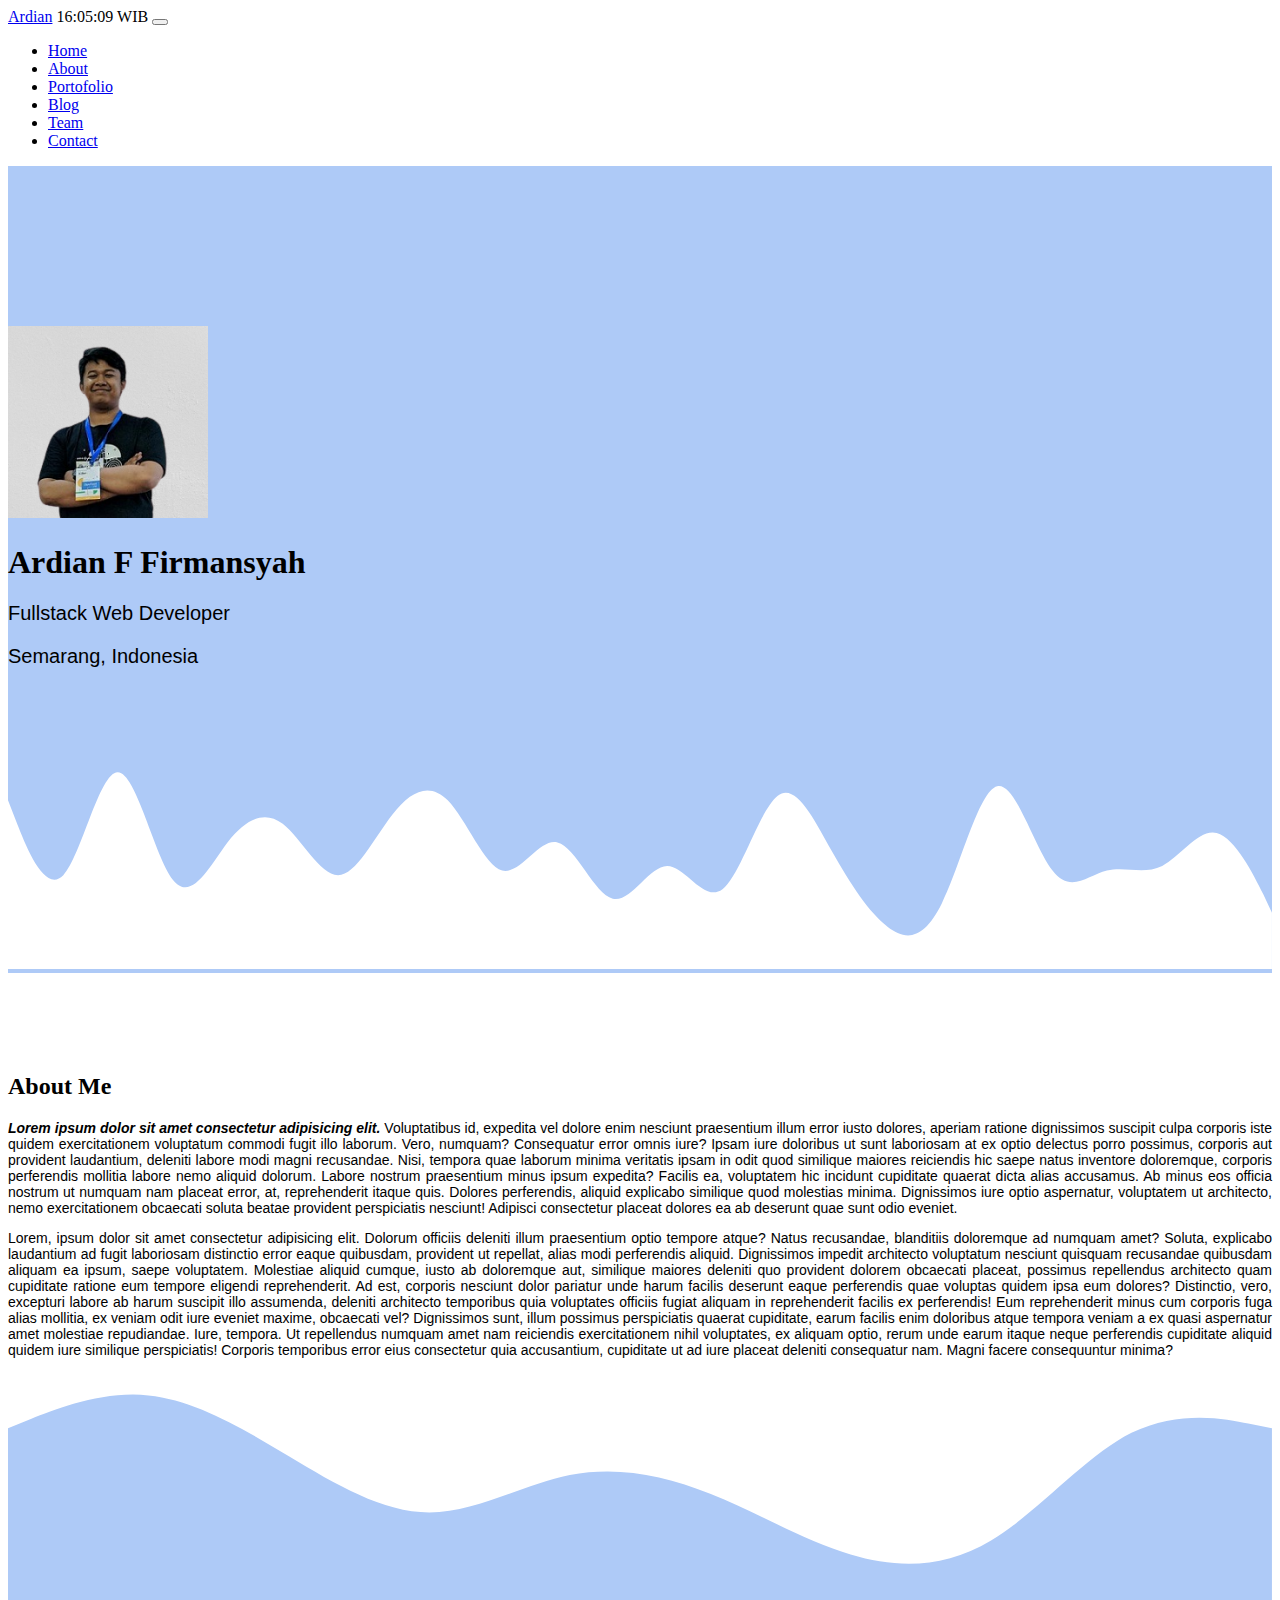
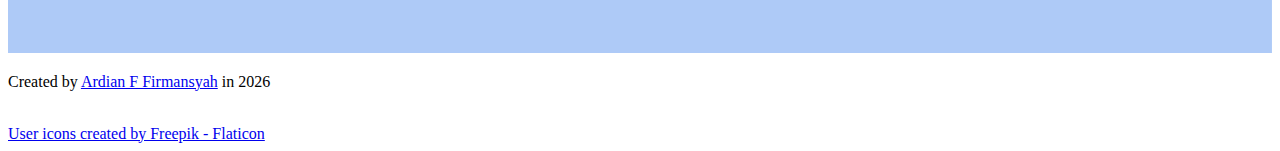
==== pages/about.html @ d7aa22d9 "Fixing pages" ====
<!DOCTYPE html>
<html lang="en">
  <head>
    <!-- Required meta tags -->
    <meta charset="utf-8" />
    <meta name="viewport" content="width=device-width, initial-scale=1" />

    <!-- Bootstrap CSS -->
    <link rel="stylesheet" href="https://cdn.jsdelivr.net/npm/bootstrap-icons@1.8.1/font/bootstrap-icons.css" />
    <link href="https://cdn.jsdelivr.net/npm/bootstrap@5.0.2/dist/css/bootstrap.min.css" rel="stylesheet" integrity="sha384-EVSTQN3/azprG1Anm3QDgpJLIm9Nao0Yz1ztcQTwFspd3yD65VohhpuuCOmLASjC" crossorigin="anonymous" />
    <link rel="stylesheet" href="/assets/style.css" />
    <link rel="shortcut icon" href="./assets/img/icon.png" />
    <title>My Portfolio | Ardian F Firmansyah</title>
  </head>
  <body id="#home">
    <nav class="navbar navbar-expand-lg navbar-dark bg-dark shadow-sm fixed-top">
      <div class="container">
        <a class="navbar-brand title-name" href="#" onclick="myPorto()">Ardian</a>
        <a class="navbar-brand" id="jam"></a>
        <button class="navbar-toggler" type="button" data-bs-toggle="collapse" data-bs-target="#navbarNav" aria-controls="navbarNav" aria-expanded="false" aria-label="Toggle navigation">
          <span class="navbar-toggler-icon"></span>
        </button>
        <div class="collapse navbar-collapse" id="navbarNav">
          <ul class="navbar-nav ms-auto">
            <li class="nav-item">
              <a class="nav-link" aria-current="page" href="/index.html">Home</a>
            </li>
            <li class="nav-item">
              <a class="nav-link active" href="about.html">About</a>
            </li>
            <li class="nav-item">
              <a class="nav-link" href="portofolio.html">Portofolio</a>
            </li>
            <li class="nav-item">
              <a class="nav-link" href="blog.html">Blog</a>
            </li>
            <li class="nav-item">
              <a class="nav-link" href="team.html">Team</a>
            </li>
            <li class="nav-item">
              <a class="nav-link" href="contact.html">Contact</a>
            </li>
          </ul>
        </div>
      </div>
    </nav>

    <section class="jumbotron text-center">
      <img src="/assets/img/me-croped-removebg-preview.png" alt="Ardian" width="200" class="rounded-circle img-thumbnail" />
      <h1 class="display-4">Ardian F Firmansyah</h1>
      <p class="lead">Fullstack Web Developer</p>
      <p class="lead">Semarang, Indonesia</p>
      <svg xmlns="http://www.w3.org/2000/svg" viewBox="0 0 1440 320">
        <path
          fill="#fff"
          fill-opacity="1"
          d="M0,128L10.4,154.7C20.9,181,42,235,63,213.3C83.5,192,104,96,125,96C146.1,96,167,192,188,218.7C208.7,245,230,203,250,176C271.3,149,292,139,313,154.7C333.9,171,355,213,376,213.3C396.5,213,417,171,438,144C459.1,117,480,107,501,128C521.7,149,543,203,563,208C584.3,213,605,171,626,176C647,181,668,235,689,240C709.6,245,730,203,751,202.7C772.2,203,793,245,814,229.3C834.8,213,856,139,877,122.7C897.4,107,918,149,939,186.7C960,224,981,256,1002,272C1022.6,288,1043,288,1064,245.3C1085.2,203,1106,117,1127,112C1147.8,107,1169,181,1190,208C1210.4,235,1231,213,1252,208C1273,203,1294,213,1315,202.7C1335.7,192,1357,160,1377,165.3C1398.3,171,1419,213,1430,234.7L1440,256L1440,320L1429.6,320C1419.1,320,1398,320,1377,320C1356.5,320,1336,320,1315,320C1293.9,320,1273,320,1252,320C1231.3,320,1210,320,1190,320C1168.7,320,1148,320,1127,320C1106.1,320,1085,320,1064,320C1043.5,320,1023,320,1002,320C980.9,320,960,320,939,320C918.3,320,897,320,877,320C855.7,320,835,320,814,320C793,320,772,320,751,320C730.4,320,710,320,689,320C667.8,320,647,320,626,320C605.2,320,584,320,563,320C542.6,320,522,320,501,320C480,320,459,320,438,320C417.4,320,397,320,376,320C354.8,320,334,320,313,320C292.2,320,271,320,250,320C229.6,320,209,320,188,320C167,320,146,320,125,320C104.3,320,83,320,63,320C41.7,320,21,320,10,320L0,320Z"
        ></path>
      </svg>
    </section>

    <section id="about">
      <div class="container">
        <div class="row text-center mb-3">
          <div class="col">
            <h2>About Me</h2>
          </div>
        </div>
        <div class="row justify-content-center fs-5 text-center">
          <div class="col-md-4">
            <p style="text-align: justify; font-size: 14px">
              <b><i>Lorem ipsum dolor sit amet consectetur adipisicing elit.</i></b> Voluptatibus id, expedita vel dolore enim nesciunt praesentium illum error iusto dolores, aperiam ratione dignissimos suscipit culpa corporis iste quidem
              exercitationem voluptatum commodi fugit illo laborum. Vero, numquam? Consequatur error omnis iure? Ipsam iure doloribus ut sunt laboriosam at ex optio delectus porro possimus, corporis aut provident laudantium, deleniti labore
              modi magni recusandae. Nisi, tempora quae laborum minima veritatis ipsam in odit quod similique maiores reiciendis hic saepe natus inventore doloremque, corporis perferendis mollitia labore nemo aliquid dolorum. Labore nostrum
              praesentium minus ipsum expedita? Facilis ea, voluptatem hic incidunt cupiditate quaerat dicta alias accusamus. Ab minus eos officia nostrum ut numquam nam placeat error, at, reprehenderit itaque quis. Dolores perferendis,
              aliquid explicabo similique quod molestias minima. Dignissimos iure optio aspernatur, voluptatem ut architecto, nemo exercitationem obcaecati soluta beatae provident perspiciatis nesciunt! Adipisci consectetur placeat dolores
              ea ab deserunt quae sunt odio eveniet.
            </p>
          </div>
          <div class="col-md-4">
            <p style="text-align: justify; font-size: 14px">
              Lorem, ipsum dolor sit amet consectetur adipisicing elit. Dolorum officiis deleniti illum praesentium optio tempore atque? Natus recusandae, blanditiis doloremque ad numquam amet? Soluta, explicabo laudantium ad fugit
              laboriosam distinctio error eaque quibusdam, provident ut repellat, alias modi perferendis aliquid. Dignissimos impedit architecto voluptatum nesciunt quisquam recusandae quibusdam aliquam ea ipsum, saepe voluptatem. Molestiae
              aliquid cumque, iusto ab doloremque aut, similique maiores deleniti quo provident dolorem obcaecati placeat, possimus repellendus architecto quam cupiditate ratione eum tempore eligendi reprehenderit. Ad est, corporis nesciunt
              dolor pariatur unde harum facilis deserunt eaque perferendis quae voluptas quidem ipsa eum dolores? Distinctio, vero, excepturi labore ab harum suscipit illo assumenda, deleniti architecto temporibus quia voluptates officiis
              fugiat aliquam in reprehenderit facilis ex perferendis! Eum reprehenderit minus cum corporis fuga alias mollitia, ex veniam odit iure eveniet maxime, obcaecati vel? Dignissimos sunt, illum possimus perspiciatis quaerat
              cupiditate, earum facilis enim doloribus atque tempora veniam a ex quasi aspernatur amet molestiae repudiandae. Iure, tempora. Ut repellendus numquam amet nam reiciendis exercitationem nihil voluptates, ex aliquam optio, rerum
              unde earum itaque neque perferendis cupiditate aliquid quidem iure similique perspiciatis! Corporis temporibus error eius consectetur quia accusantium, cupiditate ut ad iure placeat deleniti consequatur nam. Magni facere
              consequuntur minima?
            </p>
          </div>
        </div>
      </div>
      <svg xmlns="http://www.w3.org/2000/svg" viewBox="0 0 1440 320">
        <path
          fill="#aecaf7"
          fill-opacity="1"
          d="M0,64L26.7,53.3C53.3,43,107,21,160,26.7C213.3,32,267,64,320,96C373.3,128,427,160,480,160C533.3,160,587,128,640,117.3C693.3,107,747,117,800,138.7C853.3,160,907,192,960,208C1013.3,224,1067,224,1120,192C1173.3,160,1227,96,1280,69.3C1333.3,43,1387,53,1413,58.7L1440,64L1440,320L1413.3,320C1386.7,320,1333,320,1280,320C1226.7,320,1173,320,1120,320C1066.7,320,1013,320,960,320C906.7,320,853,320,800,320C746.7,320,693,320,640,320C586.7,320,533,320,480,320C426.7,320,373,320,320,320C266.7,320,213,320,160,320C106.7,320,53,320,27,320L0,320Z"
        ></path>
      </svg>
    </section>
    <footer class="bg-dark text-white text-center pb-5">
      <p>
        Created by
        <a href="https://github.com/ardianff" target="_blank" class="text-white fw-bold">Ardian F Firmansyah</a> in
        <script>
          document.write(new Date().getFullYear());
        </script>
      </p>
      <br />
      <a href="https://www.flaticon.com/free-icons/user" class="text-white fw-bold" title="user icons">User icons created by Freepik - Flaticon</a>
    </footer>
    <script type="text/javascript" src="/assets/function.js"></script>
    <script src="https://cdn.jsdelivr.net/npm/bootstrap@5.0.2/dist/js/bootstrap.bundle.min.js" integrity="sha384-MrcW6ZMFYlzcLA8Nl+NtUVF0sA7MsXsP1UyJoMp4YLEuNSfAP+JcXn/tWtIaxVXM" crossorigin="anonymous"></script>
  </body>
</html>
---- assets/style.css ----
.jumbotron {
  padding-top: 10rem;
  background-color: #aecaf7;
}
#portofolio {
  background-color: #aecaf7;
}
#portofolio-page {
  background-color: #5382ce;
}
#team {
  background-color: #aecaf7;
}
#team-page {
  background-color: #27f1d6;
}
section {
  padding-top: 5rem;
}
.carousel {
  margin-bottom: 4rem;
}
.carousel-caption {
  bottom: 3rem;
  z-index: 10;
}
.carousel-item {
  height: 32rem;
}
.carousel-item > img {
  position: absolute;
  top: 0;
  left: 0;
  min-width: 100%;
  height: 32rem;
}
.col-md-4 p {
  text-align: justify;
  font-size: 14px;
  font-family: "Montserrat", sans-serif;
}
a .nav-link {
  font-family: "Nunito", sans-serif;
}
.lead {
  font-size: 20px;
  font-family: "Nunito", sans-serif;
}
.title-name {
  font-family: "Neucha", cursive;
}
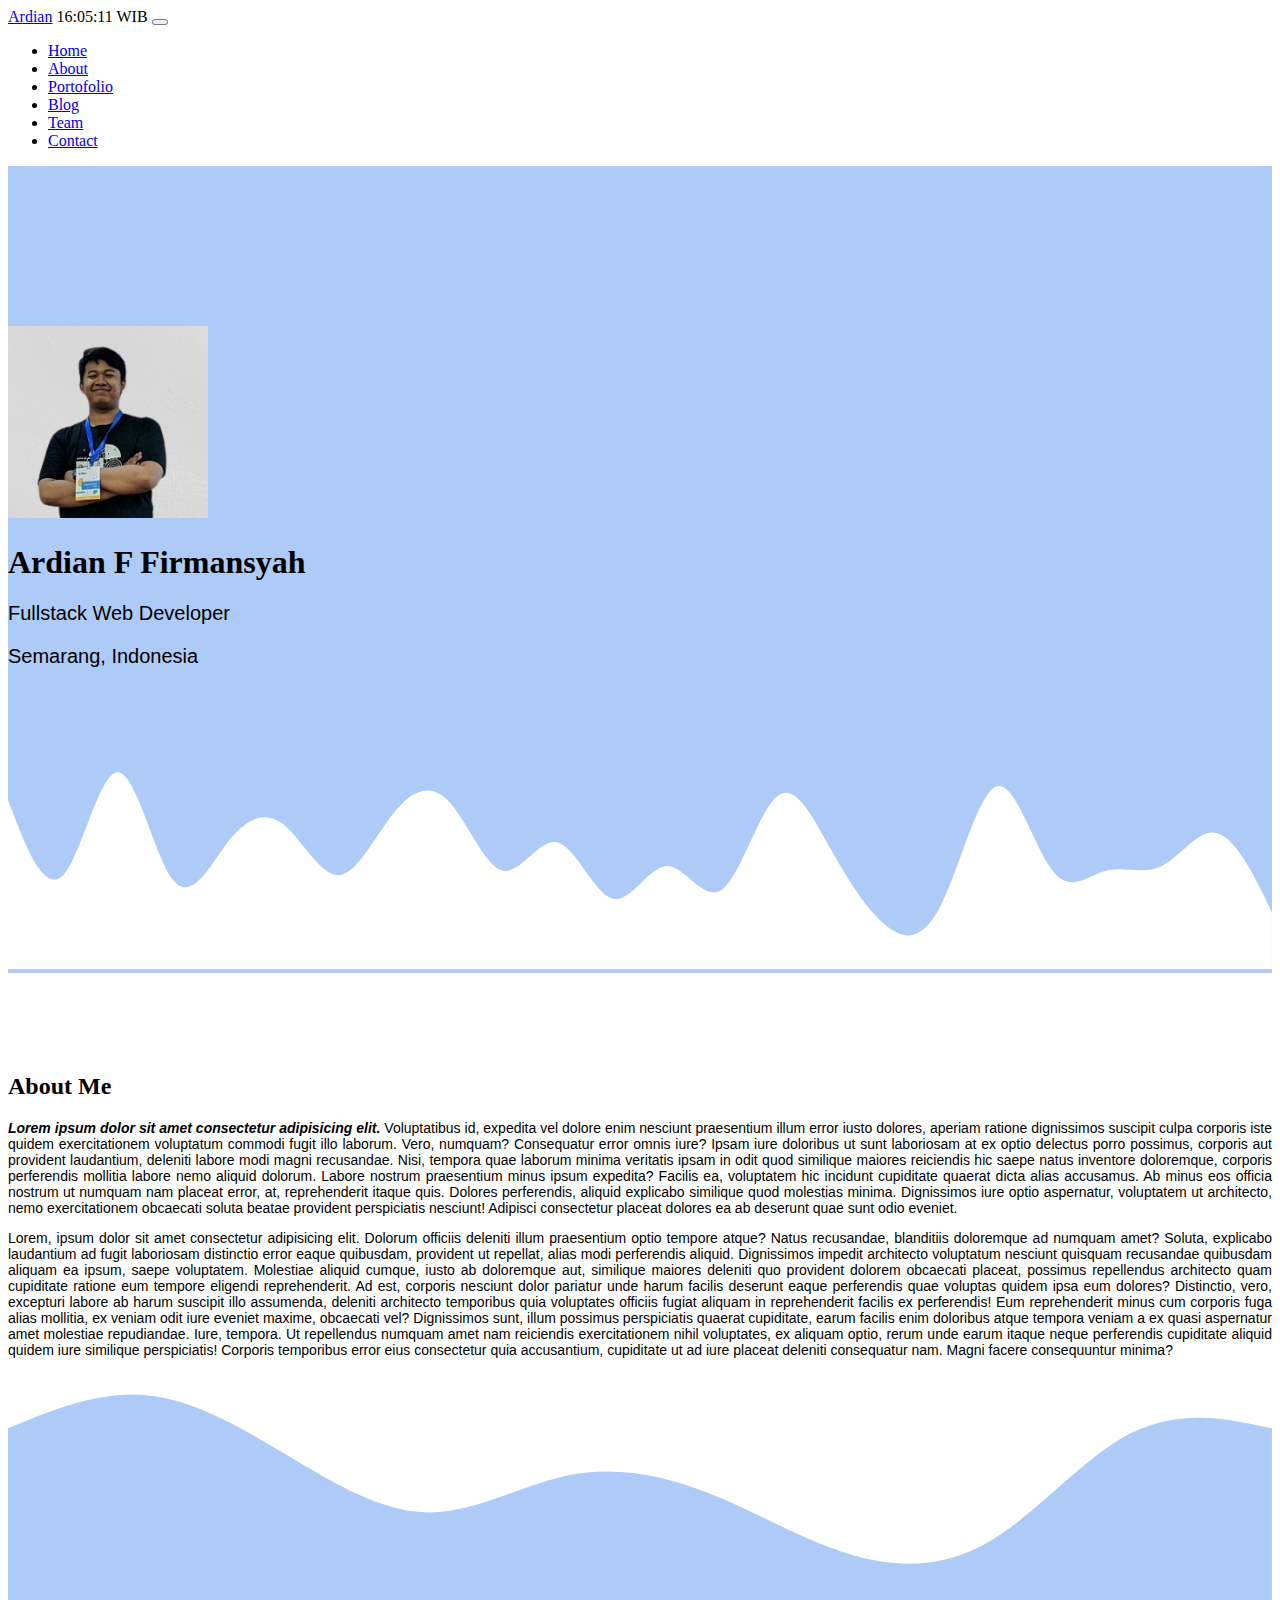
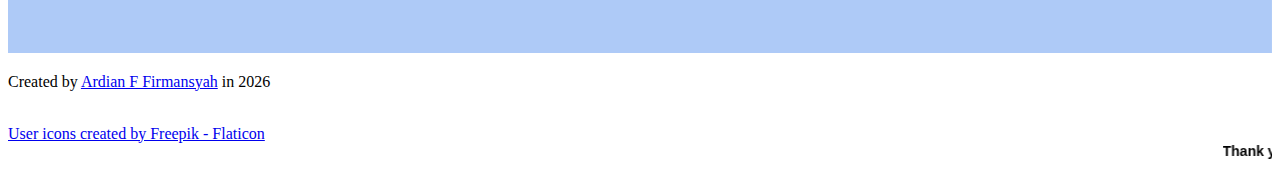
==== commit 36790ee4: "Update" ====
--- a/pages/about.html
+++ b/pages/about.html
@@ -109,6 +109,8 @@
       </p>
       <br />
       <a href="https://www.flaticon.com/free-icons/user" class="text-white fw-bold" title="user icons">User icons created by Freepik - Flaticon</a>
+      <br />
+      <marquee style="font-family: montserrat, sans-serif; font-size: 14px; font-weight: bold">Thank you for visiting my web portofolio</marquee>
     </footer>
     <script type="text/javascript" src="/assets/function.js"></script>
     <script src="https://cdn.jsdelivr.net/npm/bootstrap@5.0.2/dist/js/bootstrap.bundle.min.js" integrity="sha384-MrcW6ZMFYlzcLA8Nl+NtUVF0sA7MsXsP1UyJoMp4YLEuNSfAP+JcXn/tWtIaxVXM" crossorigin="anonymous"></script>
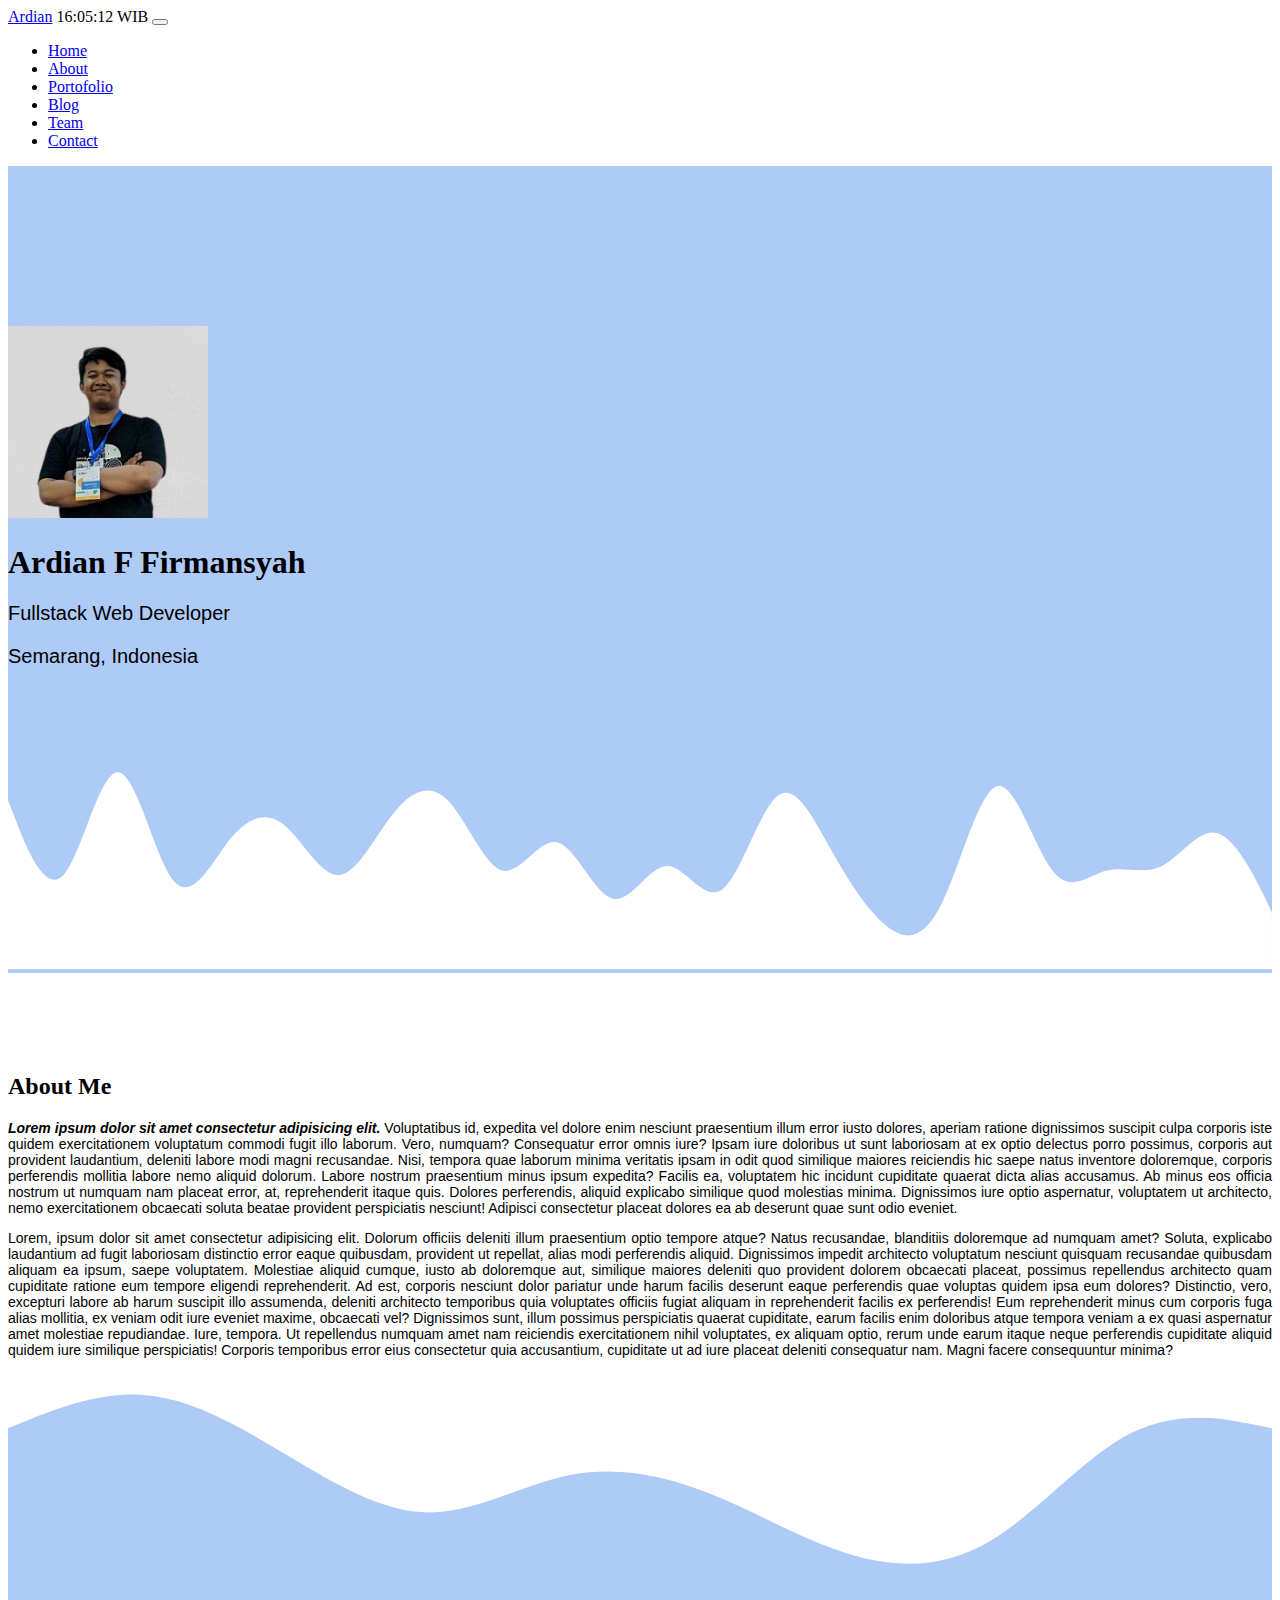
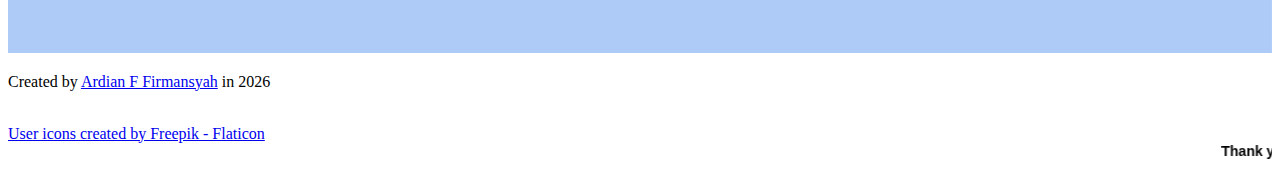
==== commit 9104bae1: "Updates" ====
--- a/pages/about.html
+++ b/pages/about.html
@@ -9,7 +9,7 @@
     <link rel="stylesheet" href="https://cdn.jsdelivr.net/npm/bootstrap-icons@1.8.1/font/bootstrap-icons.css" />
     <link href="https://cdn.jsdelivr.net/npm/bootstrap@5.0.2/dist/css/bootstrap.min.css" rel="stylesheet" integrity="sha384-EVSTQN3/azprG1Anm3QDgpJLIm9Nao0Yz1ztcQTwFspd3yD65VohhpuuCOmLASjC" crossorigin="anonymous" />
     <link rel="stylesheet" href="/assets/style.css" />
-    <link rel="shortcut icon" href="./assets/img/icon.png" />
+    <link rel="shortcut icon" href="/assets/img/icon.png" />
     <title>My Portfolio | Ardian F Firmansyah</title>
   </head>
   <body id="#home">
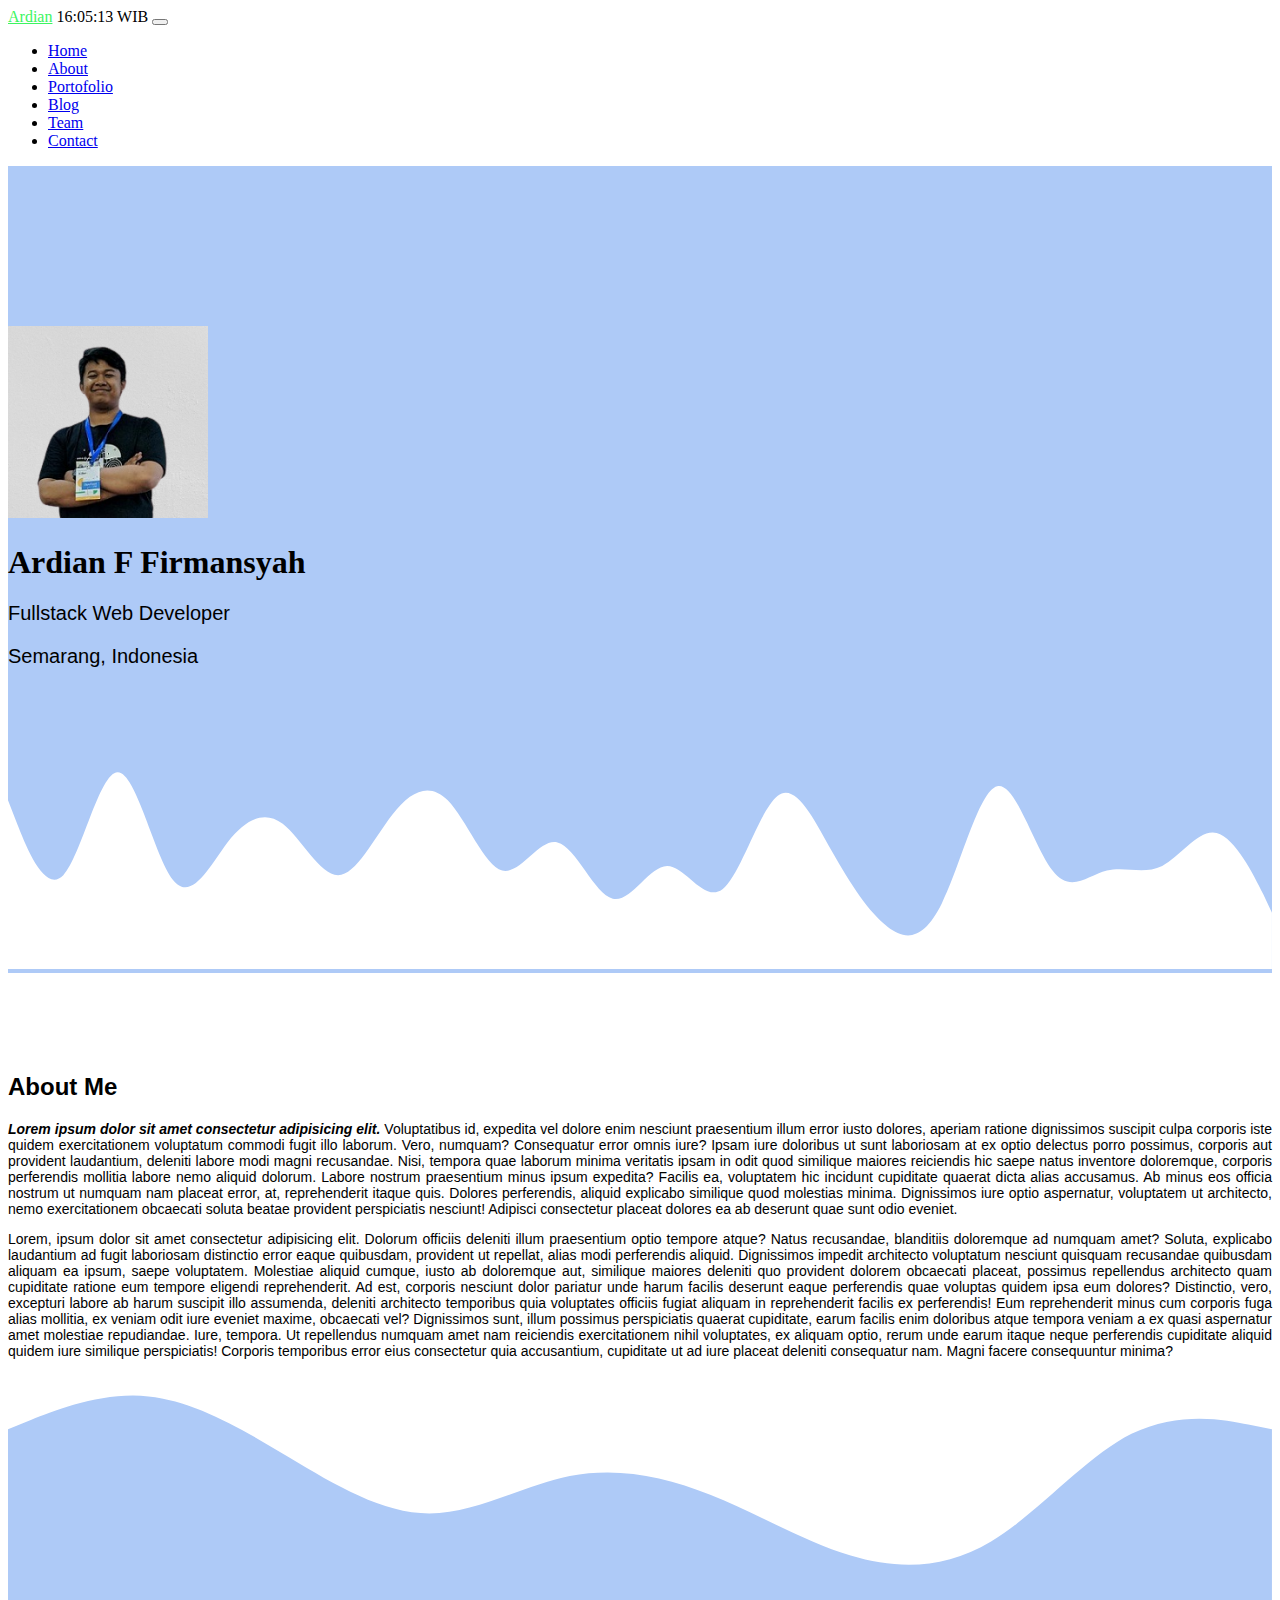
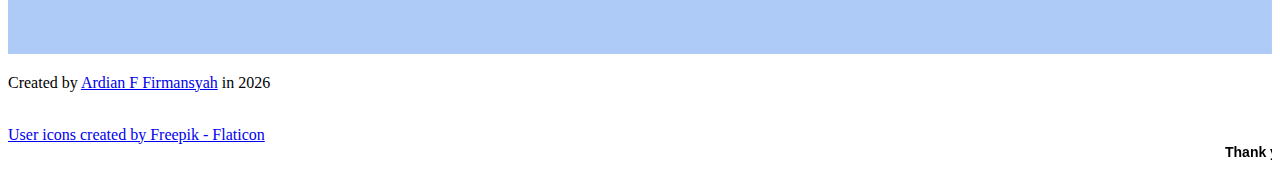
==== commit 1c07ef20: "Add animate" ====
--- a/pages/about.html
+++ b/pages/about.html
@@ -8,6 +8,7 @@
     <!-- Bootstrap CSS -->
     <link rel="stylesheet" href="https://cdn.jsdelivr.net/npm/bootstrap-icons@1.8.1/font/bootstrap-icons.css" />
     <link href="https://cdn.jsdelivr.net/npm/bootstrap@5.0.2/dist/css/bootstrap.min.css" rel="stylesheet" integrity="sha384-EVSTQN3/azprG1Anm3QDgpJLIm9Nao0Yz1ztcQTwFspd3yD65VohhpuuCOmLASjC" crossorigin="anonymous" />
+    <link rel="stylesheet" href="https://cdnjs.cloudflare.com/ajax/libs/animate.css/4.1.1/animate.min.css" />
     <link rel="stylesheet" href="/assets/style.css" />
     <link rel="shortcut icon" href="/assets/img/icon.png" />
     <title>My Portfolio | Ardian F Firmansyah</title>
@@ -46,10 +47,10 @@
     </nav>
 
     <section class="jumbotron text-center">
-      <img src="/assets/img/me-croped-removebg-preview.png" alt="Ardian" width="200" class="rounded-circle img-thumbnail" />
-      <h1 class="display-4">Ardian F Firmansyah</h1>
-      <p class="lead">Fullstack Web Developer</p>
-      <p class="lead">Semarang, Indonesia</p>
+      <img src="/assets/img/me-croped-removebg-preview.png" alt="Ardian" width="200" class="animate__animated animate__bounceIn rounded-circle img-thumbnail" />
+      <h1 class="display-4 animate__animated animate__fadeInUpBig">Ardian F Firmansyah</h1>
+      <p class="lead animate__animated animate__fadeInRightBig">Fullstack Web Developer</p>
+      <p class="lead animate__animated animate__fadeInLeftBig">Semarang, Indonesia</p>
       <svg xmlns="http://www.w3.org/2000/svg" viewBox="0 0 1440 320">
         <path
           fill="#fff"
@@ -63,11 +64,11 @@
       <div class="container">
         <div class="row text-center mb-3">
           <div class="col">
-            <h2>About Me</h2>
+            <h2 class="animate__animated animate__jackInTheBox">About Me</h2>
           </div>
         </div>
         <div class="row justify-content-center fs-5 text-center">
-          <div class="col-md-4">
+          <div class="col-md-4 animate__animated animate__slideInUp">
             <p style="text-align: justify; font-size: 14px">
               <b><i>Lorem ipsum dolor sit amet consectetur adipisicing elit.</i></b> Voluptatibus id, expedita vel dolore enim nesciunt praesentium illum error iusto dolores, aperiam ratione dignissimos suscipit culpa corporis iste quidem
               exercitationem voluptatum commodi fugit illo laborum. Vero, numquam? Consequatur error omnis iure? Ipsam iure doloribus ut sunt laboriosam at ex optio delectus porro possimus, corporis aut provident laudantium, deleniti labore
@@ -77,7 +78,7 @@
               ea ab deserunt quae sunt odio eveniet.
             </p>
           </div>
-          <div class="col-md-4">
+          <div class="col-md-4 animate__animated animate__slideInDown">
             <p style="text-align: justify; font-size: 14px">
               Lorem, ipsum dolor sit amet consectetur adipisicing elit. Dolorum officiis deleniti illum praesentium optio tempore atque? Natus recusandae, blanditiis doloremque ad numquam amet? Soluta, explicabo laudantium ad fugit
               laboriosam distinctio error eaque quibusdam, provident ut repellat, alias modi perferendis aliquid. Dignissimos impedit architecto voluptatum nesciunt quisquam recusandae quibusdam aliquam ea ipsum, saepe voluptatem. Molestiae
--- a/assets/style.css
+++ b/assets/style.css
@@ -46,6 +46,14 @@
   font-size: 20px;
   font-family: "Nunito", sans-serif;
 }
-.title-name {
+.navbar-brand.title-name {
   font-family: "Neucha", cursive;
+  color: rgb(60, 245, 97);
 }
+h2 {
+  font-family: "Montserrat", sans-serif;
+  font-weight: bold;
+}
+h1.display-4 {
+  font-family: "Tiro Gurmukhi", serif;
+}
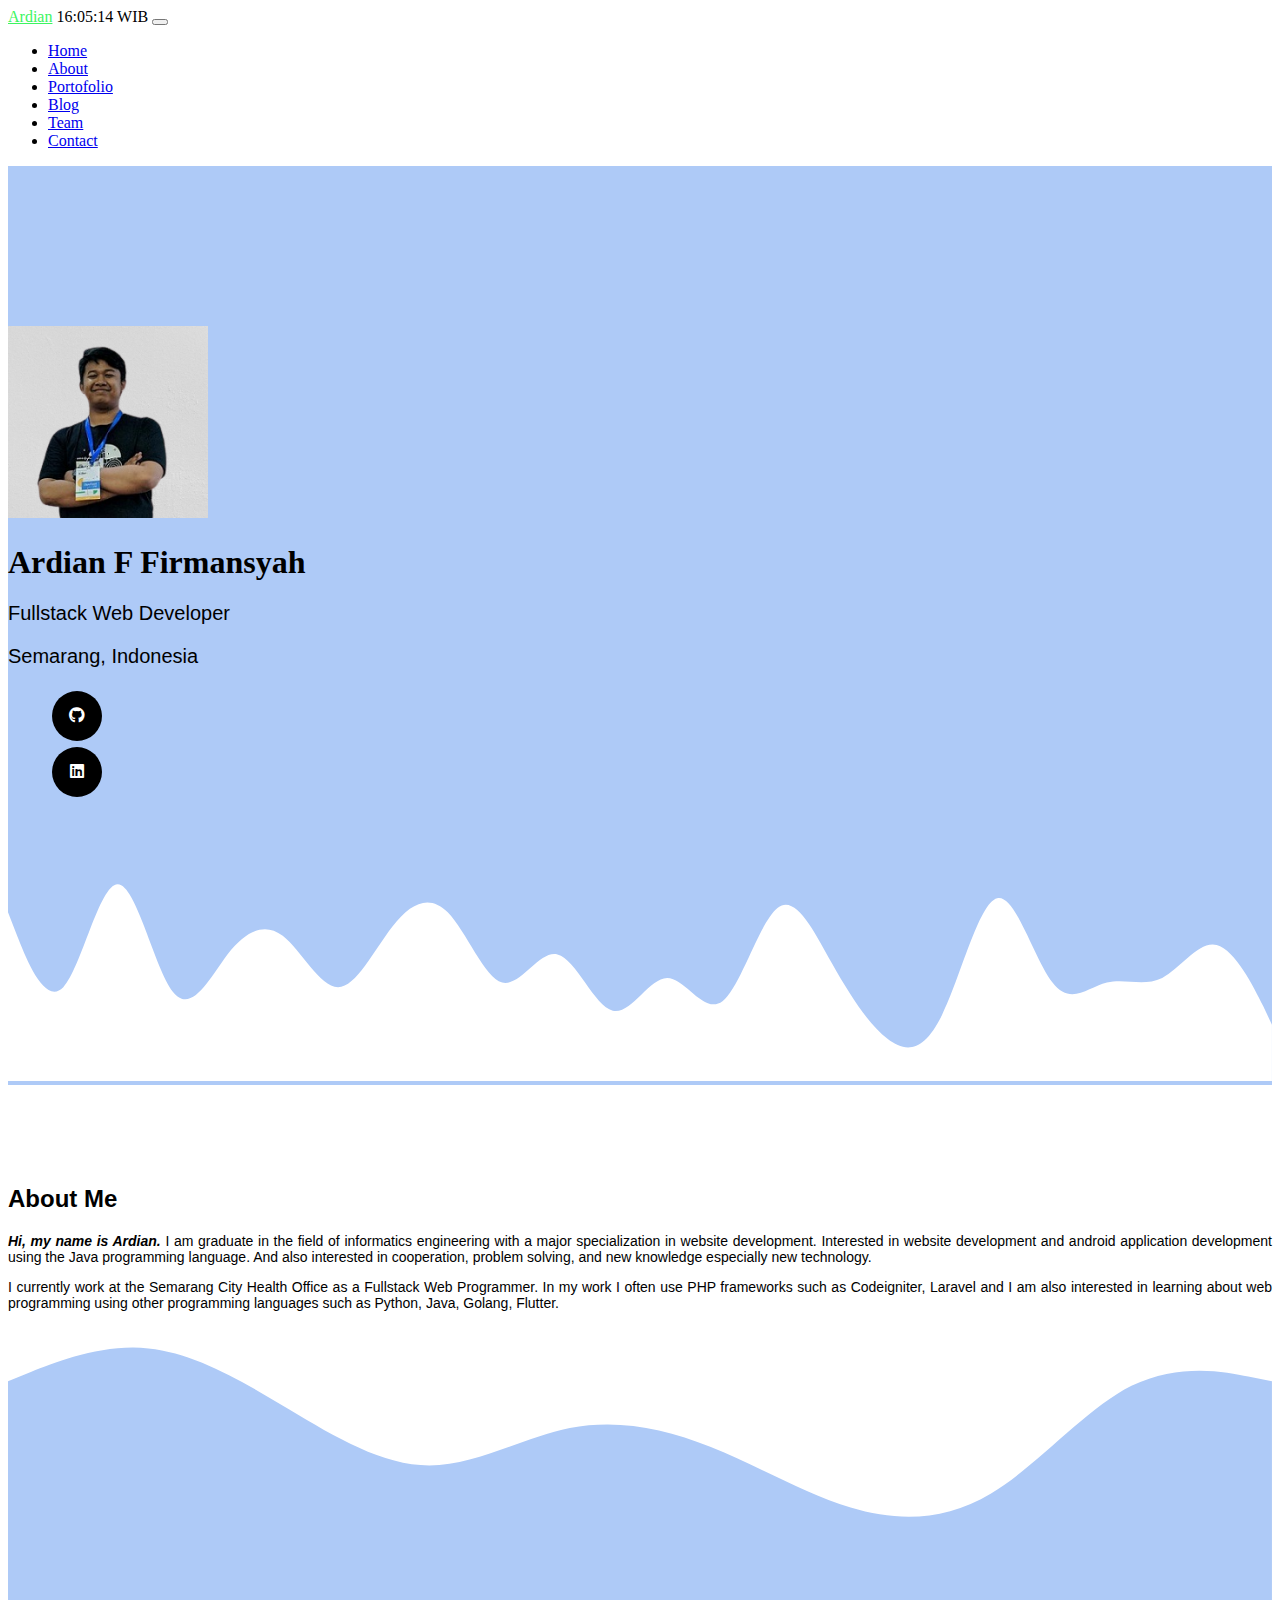
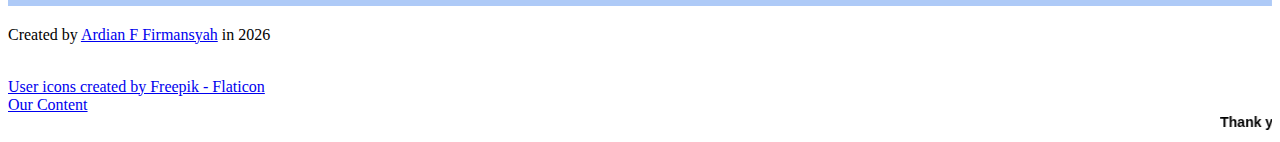
==== commit 4b58f1fa: "Finish" ====
--- a/pages/about.html
+++ b/pages/about.html
@@ -9,6 +9,7 @@
     <link rel="stylesheet" href="https://cdn.jsdelivr.net/npm/bootstrap-icons@1.8.1/font/bootstrap-icons.css" />
     <link href="https://cdn.jsdelivr.net/npm/bootstrap@5.0.2/dist/css/bootstrap.min.css" rel="stylesheet" integrity="sha384-EVSTQN3/azprG1Anm3QDgpJLIm9Nao0Yz1ztcQTwFspd3yD65VohhpuuCOmLASjC" crossorigin="anonymous" />
     <link rel="stylesheet" href="https://cdnjs.cloudflare.com/ajax/libs/animate.css/4.1.1/animate.min.css" />
+    <link rel="stylesheet" href="https://cdnjs.cloudflare.com/ajax/libs/font-awesome/6.1.1/css/all.min.css" />
     <link rel="stylesheet" href="/assets/style.css" />
     <link rel="shortcut icon" href="/assets/img/icon.png" />
     <title>My Portfolio | Ardian F Firmansyah</title>
@@ -51,6 +52,16 @@
       <h1 class="display-4 animate__animated animate__fadeInUpBig">Ardian F Firmansyah</h1>
       <p class="lead animate__animated animate__fadeInRightBig">Fullstack Web Developer</p>
       <p class="lead animate__animated animate__fadeInLeftBig">Semarang, Indonesia</p>
+      <nav class="header-icon">
+        <ul>
+          <li>
+            <a href="https://github.com/ardianff/" class="icon" target="_blank" title="Github"><i class="fa-brands fa-github"></i></a>
+          </li>
+          <li>
+            <a href="https://www.linkedin.com/in/ardianffm/" class="icon" target="_blank" title="Linkedin"><i class="fa-brands fa-linkedin"></i></a>
+          </li>
+        </ul>
+      </nav>
       <svg xmlns="http://www.w3.org/2000/svg" viewBox="0 0 1440 320">
         <path
           fill="#fff"
@@ -69,25 +80,15 @@
         </div>
         <div class="row justify-content-center fs-5 text-center">
           <div class="col-md-4 animate__animated animate__slideInUp">
-            <p style="text-align: justify; font-size: 14px">
-              <b><i>Lorem ipsum dolor sit amet consectetur adipisicing elit.</i></b> Voluptatibus id, expedita vel dolore enim nesciunt praesentium illum error iusto dolores, aperiam ratione dignissimos suscipit culpa corporis iste quidem
-              exercitationem voluptatum commodi fugit illo laborum. Vero, numquam? Consequatur error omnis iure? Ipsam iure doloribus ut sunt laboriosam at ex optio delectus porro possimus, corporis aut provident laudantium, deleniti labore
-              modi magni recusandae. Nisi, tempora quae laborum minima veritatis ipsam in odit quod similique maiores reiciendis hic saepe natus inventore doloremque, corporis perferendis mollitia labore nemo aliquid dolorum. Labore nostrum
-              praesentium minus ipsum expedita? Facilis ea, voluptatem hic incidunt cupiditate quaerat dicta alias accusamus. Ab minus eos officia nostrum ut numquam nam placeat error, at, reprehenderit itaque quis. Dolores perferendis,
-              aliquid explicabo similique quod molestias minima. Dignissimos iure optio aspernatur, voluptatem ut architecto, nemo exercitationem obcaecati soluta beatae provident perspiciatis nesciunt! Adipisci consectetur placeat dolores
-              ea ab deserunt quae sunt odio eveniet.
+            <p>
+              <b><i>Hi, my name is Ardian.</i></b> I am graduate in the field of informatics engineering with a major specialization in website development. Interested in website development and android application development using the
+              Java programming language. And also interested in cooperation, problem solving, and new knowledge especially new technology.
             </p>
           </div>
           <div class="col-md-4 animate__animated animate__slideInDown">
-            <p style="text-align: justify; font-size: 14px">
-              Lorem, ipsum dolor sit amet consectetur adipisicing elit. Dolorum officiis deleniti illum praesentium optio tempore atque? Natus recusandae, blanditiis doloremque ad numquam amet? Soluta, explicabo laudantium ad fugit
-              laboriosam distinctio error eaque quibusdam, provident ut repellat, alias modi perferendis aliquid. Dignissimos impedit architecto voluptatum nesciunt quisquam recusandae quibusdam aliquam ea ipsum, saepe voluptatem. Molestiae
-              aliquid cumque, iusto ab doloremque aut, similique maiores deleniti quo provident dolorem obcaecati placeat, possimus repellendus architecto quam cupiditate ratione eum tempore eligendi reprehenderit. Ad est, corporis nesciunt
-              dolor pariatur unde harum facilis deserunt eaque perferendis quae voluptas quidem ipsa eum dolores? Distinctio, vero, excepturi labore ab harum suscipit illo assumenda, deleniti architecto temporibus quia voluptates officiis
-              fugiat aliquam in reprehenderit facilis ex perferendis! Eum reprehenderit minus cum corporis fuga alias mollitia, ex veniam odit iure eveniet maxime, obcaecati vel? Dignissimos sunt, illum possimus perspiciatis quaerat
-              cupiditate, earum facilis enim doloribus atque tempora veniam a ex quasi aspernatur amet molestiae repudiandae. Iure, tempora. Ut repellendus numquam amet nam reiciendis exercitationem nihil voluptates, ex aliquam optio, rerum
-              unde earum itaque neque perferendis cupiditate aliquid quidem iure similique perspiciatis! Corporis temporibus error eius consectetur quia accusantium, cupiditate ut ad iure placeat deleniti consequatur nam. Magni facere
-              consequuntur minima?
+            <p>
+              I currently work at the Semarang City Health Office as a Fullstack Web Programmer. In my work I often use PHP frameworks such as Codeigniter, Laravel and I am also interested in learning about web programming using other
+              programming languages such as Python, Java, Golang, Flutter.
             </p>
           </div>
         </div>
@@ -111,6 +112,8 @@
       <br />
       <a href="https://www.flaticon.com/free-icons/user" class="text-white fw-bold" title="user icons">User icons created by Freepik - Flaticon</a>
       <br />
+      <a href="https://medium.com/hackernoon/learn-basic-html-be230361457" class="text-white fw-bold" title="Contents">Our Content</a>
+      <br />
       <marquee style="font-family: montserrat, sans-serif; font-size: 14px; font-weight: bold">Thank you for visiting my web portofolio</marquee>
     </footer>
     <script type="text/javascript" src="/assets/function.js"></script>
--- a/assets/style.css
+++ b/assets/style.css
@@ -57,3 +57,41 @@
 h1.display-4 {
   font-family: "Tiro Gurmukhi", serif;
 }
+
+nav.header-icon {
+  height: 100%;
+  width: 90px;
+  text-align: center;
+}
+
+nav.header-icon ul {
+  list-style: none;
+}
+
+nav.header-icon ul li {
+  float: left;
+  margin: 3px 4px;
+}
+
+nav.header-icon ul li a {
+  text-decoration: none;
+  width: 50px;
+  height: 50px;
+  border-radius: 50%;
+  text-align: center;
+  top: 15px;
+  display: block;
+  color: white;
+  border-radius: 50%;
+  text-align: center;
+  font: 600 16px/50px "Open Sans", sans-serif;
+}
+
+nav.header-icon ul li .icon {
+  background-color: black;
+}
+
+nav.header-icon ul li a:hover {
+  color: #384648;
+  opacity: 0.9;
+}
